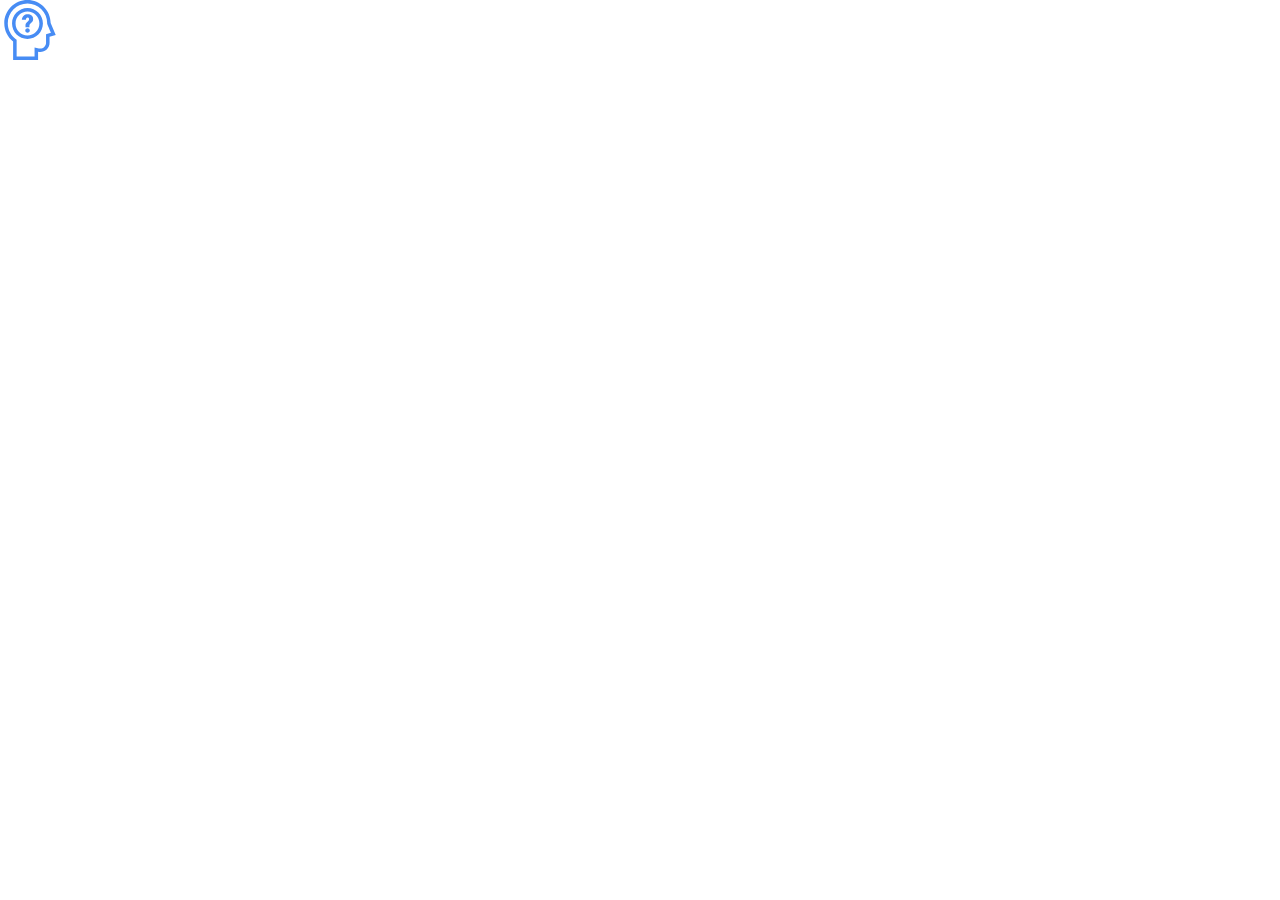
==== index.html @ 790c22fd "build icon component" ====
<!DOCTYPE html>
<html lang="en">
  <head>
    <meta charset="UTF-8" />
    <meta http-equiv="X-UA-Compatible" content="IE=edge" />
    <meta name="viewport" content="width= , initial-scale=1.0" />
    <title>Document</title>
    <link rel="preconnect" href="https://fonts.googleapis.com" />
    <link rel="preconnect" href="https://fonts.gstatic.com" crossorigin />
    <link rel="preconnect" href="https://fonts.googleapis.com" />
    <link rel="preconnect" href="https://fonts.gstatic.com" crossorigin />
    <link
      href="https://fonts.googleapis.com/css2?family=Inter:wght@400;700&family=Open+Sans:wght@300;400;500;600&family=Oswald:wght@400;500;600&display=swap"
      rel="stylesheet"
    />
    <link rel="stylesheet" href="css/normalize.css" />
    <link rel="stylesheet" href="css/styles.css" />
  </head>
  <body>
    <svg class="icon">
      <use xlink:href="images/sprite.svg#idea"></use>
  </body>
</html>
---- css/styles.css ----
:root {
  --color-primary: #ea7bc8;
  --color-secondary: #478cf4;
  --color-third: #f9ca33;
  --color-accent: #5cc5c2;
  --color-heading: #42434a;
  --color-body: #42434a;
}

/* Typography */

html {
  /* 62.5% of 16px = 10px  */
  font-size: 62.5%;
}
body {
  font-family: "Open Sans", Arial, Helvetica, sans-serif;
  font-size: 2rem;
  color: var(--color-body);
}

h1,
h2 {
  font-family: Oswald, Arial, Helvetica, sans-serif;
  margin-bottom: 4rem;
}

h1 {
  color: var(--color-secondary);
  font-size: 9rem;
}

h2 {
  font-size: 4rem;
}

p {
  margin-top: 0;
}

@media screen and (min-width: 1024px) {
  body {
    font-size: 1.8rem;
  }

  h1 {
    font-size: 10rem;
  }

  h2 {
    font-size: 4rem;
  }
}

/* Icons */

.icon {
  width: 60px;
  height: 60px;
  fill: #478cf4;
  /* don't foget to change color to white */
}
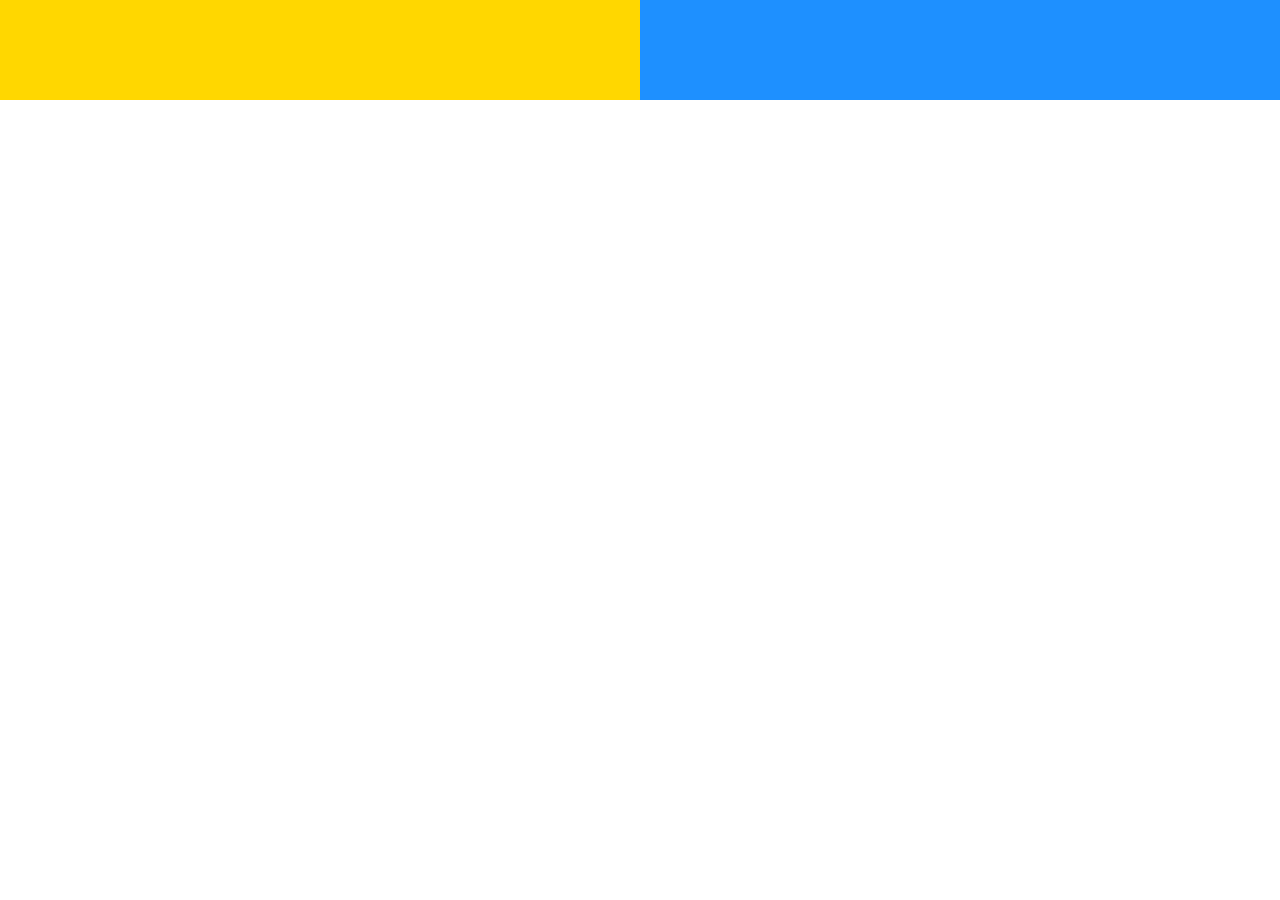
==== commit de3548fc: "made component grids" ====
--- a/index.html
+++ b/index.html
@@ -17,7 +17,9 @@
     <link rel="stylesheet" href="css/styles.css" />
   </head>
   <body>
-    <svg class="icon">
-      <use xlink:href="images/sprite.svg#idea"></use>
+    <div class="grid grid--1x2">
+      <div style="height: 100px; background: gold"></div>
+      <div style="height: 100px; background: dodgerblue"></div>
+    </div>
   </body>
 </html>
--- a/css/styles.css
+++ b/css/styles.css
@@ -60,3 +60,14 @@
   fill: #478cf4;
   /* don't foget to change color to white */
 }
+
+/* Grids */
+.grid {
+  display: grid;
+}
+
+@media screen and (min-width: 768px) {
+  .grid--1x2 {
+    grid-template-columns: repeat(2, 1fr);
+  }
+}
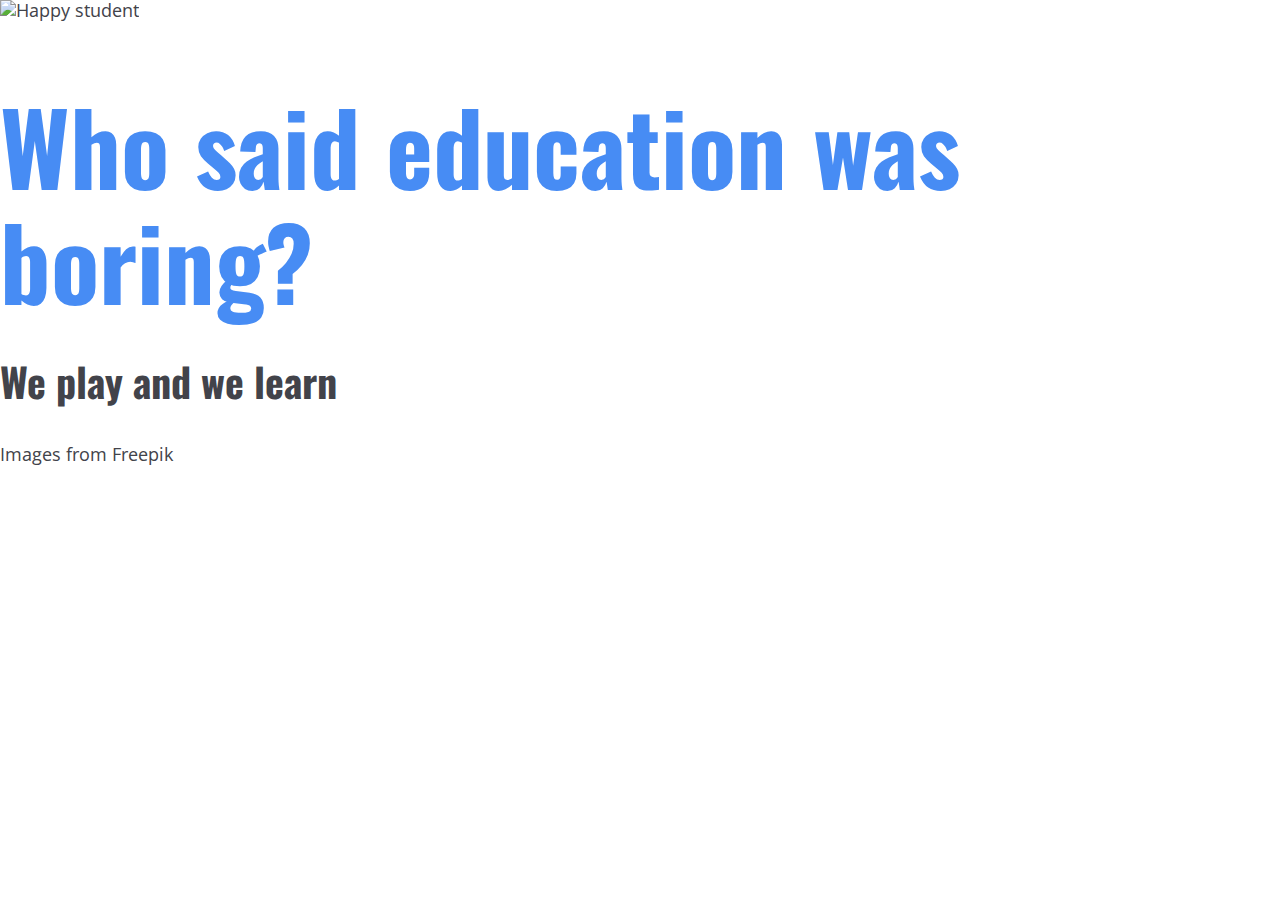
==== commit 88e06035: "add hero component" ====
--- a/index.html
+++ b/index.html
@@ -17,9 +17,31 @@
     <link rel="stylesheet" href="css/styles.css" />
   </head>
   <body>
-    <div class="grid grid--1x2">
-      <div style="height: 100px; background: gold"></div>
-      <div style="height: 100px; background: dodgerblue"></div>
-    </div>
+    <!-- <div class="grid-container">
+      <div class="a">
+        <img
+          class="main__image"
+          src="images/student.jpeg"
+          alt="Happy student"
+        />
+      </div>
+      <div class="b">
+        <h1>Who said education was boring?</h1>
+        <h2>We play and we learn</h2>
+        <p>Images from Freepik</p>
+      </div>
+    </div> -->
+
+    <section class="hero">
+      <div class="hero__picture">
+        <img src="images/student.jpeg" alt="Happy student" />
+      </div>
+
+      <header class="hero__header">
+        <h1>Who said education was boring?</h1>
+        <h2>We play and we learn</h2>
+        <p>Images from Freepik</p>
+      </header>
+    </section>
   </body>
 </html>
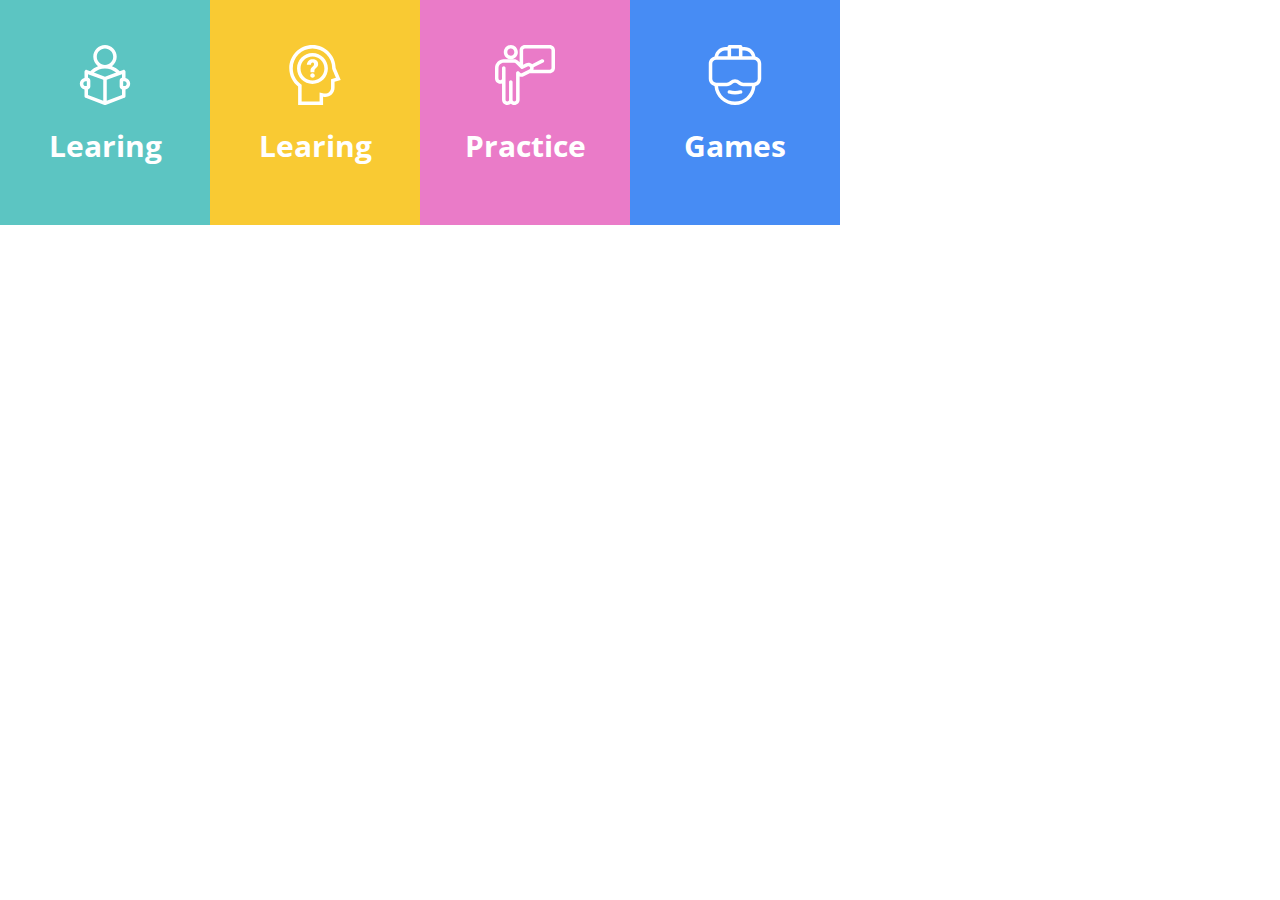
==== commit df36cce0: "add wraperr" ====
--- a/index.html
+++ b/index.html
@@ -17,31 +17,31 @@
     <link rel="stylesheet" href="css/styles.css" />
   </head>
   <body>
-    <!-- <div class="grid-container">
+    <div class="wrapper">
       <div class="a">
-        <img
-          class="main__image"
-          src="images/student.jpeg"
-          alt="Happy student"
-        />
+        <svg class="icon">
+          <use xlink:href="images/sprite.svg#book"></use>
+        </svg>
+        <p>Learing</p>
       </div>
       <div class="b">
-        <h1>Who said education was boring?</h1>
-        <h2>We play and we learn</h2>
-        <p>Images from Freepik</p>
+        <svg class="icon">
+          <use xlink:href="images/sprite.svg#idea"></use>
+        </svg>
+        <p>Learing</p>
       </div>
-    </div> -->
-
-    <section class="hero">
-      <div class="hero__picture">
-        <img src="images/student.jpeg" alt="Happy student" />
+      <div class="c">
+        <svg class="icon">
+          <use xlink:href="images/sprite.svg#teach"></use>
+        </svg>
+        <p>Practice</p>
       </div>
-
-      <header class="hero__header">
-        <h1>Who said education was boring?</h1>
-        <h2>We play and we learn</h2>
-        <p>Images from Freepik</p>
-      </header>
-    </section>
+      <div class="d">
+        <svg class="icon">
+          <use xlink:href="images/sprite.svg#head"></use>
+        </svg>
+        <p>Games</p>
+      </div>
+    </div
   </body>
 </html>
--- a/css/styles.css
+++ b/css/styles.css
@@ -22,34 +22,17 @@
 h1,
 h2 {
   font-family: Oswald, Arial, Helvetica, sans-serif;
-  margin-bottom: 4rem;
 }
 
 h1 {
   color: var(--color-secondary);
-  font-size: 9rem;
+  font-size: 6rem;
+  text-transform: uppercase;
+  margin: 0;
 }
 
 h2 {
   font-size: 4rem;
-}
-
-p {
-  margin-top: 0;
-}
-
-@media screen and (min-width: 1024px) {
-  body {
-    font-size: 1.8rem;
-  }
-
-  h1 {
-    font-size: 10rem;
-  }
-
-  h2 {
-    font-size: 4rem;
-  }
 }
 
 /* Icons */
@@ -57,17 +40,151 @@
 .icon {
   width: 60px;
   height: 60px;
-  fill: #478cf4;
+  fill: #fff;
   /* don't foget to change color to white */
 }
 
-/* Grids */
-.grid {
-  display: grid;
+/* ----------- MY STUFF ----------- */
+/* .grid-container {
+  display: inline-grid;
+  grid-template-columns: auto, auto;
 }
 
-@media screen and (min-width: 768px) {
-  .grid--1x2 {
-    grid-template-columns: repeat(2, 1fr);
-  }
+.a {
+  grid-column: 1;
+  grid-row: 2;
 }
+
+.b {
+  grid-column: 1;
+  grid-row: 1;
+  padding: 50px 0 0 40px;
+  width: 60%;
+} */
+
+.hero {
+  display: inline-grid;
+  grid-template-columns: auto, auto;
+}
+
+.hero .hero__picture {
+  position: relative;
+  width: 550px;
+  height: 600px;
+  margin-bottom: 80px;
+}
+.hero .hero__picture:before {
+  position: absolute;
+  z-index: -1;
+  left: 40px;
+  top: 80px;
+  width: 100%;
+  height: 100%;
+  background: rgb(249, 202, 51);
+  background: linear-gradient(
+    45deg,
+    rgba(249, 202, 51, 1) 0%,
+    rgba(234, 123, 200, 1) 100%
+  );
+  content: "";
+}
+
+.hero .hero__picture img {
+  width: 550px;
+  height: 600px;
+  object-fit: cover;
+  object-position: 0 -35px;
+}
+
+.hero .hero__header {
+  position: absolute;
+  right: 500px;
+  width: 300px;
+  text-align: left;
+}
+
+/* Navigation Bar */
+.nav {
+  display: flex;
+  justify-content: space-between;
+  align-items: center;
+}
+
+.nav__item {
+  padding: 0 2rem;
+  text-transform: uppercase;
+}
+
+.nav__item > a {
+  color: var(--color-heading);
+}
+
+.nav__logo {
+  font-weight: bolder;
+  font-family: Oswald, Arial, Helvetica, sans-serif;
+  font-size: 3rem;
+  color: var(--color-primary);
+}
+
+/* Lists */
+.list {
+  list-style: none;
+  padding-left: 0;
+}
+ul {
+  list-style-type: none;
+  margin: 0;
+  padding: 0;
+  overflow: hidden;
+}
+
+li {
+  float: left;
+}
+
+li a {
+  display: block;
+  text-align: center;
+  padding: 14px 16px;
+  text-decoration: none;
+}
+
+/* Callouts */
+
+.wrapper {
+  display: flex;
+}
+
+.wrapper p {
+  color: white;
+  font-size: 30px;
+  margin: 20px;
+}
+
+.a,
+.b,
+.c,
+.d {
+  width: 210px;
+  height: 180px;
+
+  padding-top: 45px;
+  text-align: center;
+  font-weight: bold;
+}
+
+.a {
+  background: var(--color-accent);
+}
+
+.b {
+  background: var(--color-third);
+}
+
+.c {
+  background: var(--color-primary);
+}
+
+.d {
+  background: var(--color-secondary);
+}
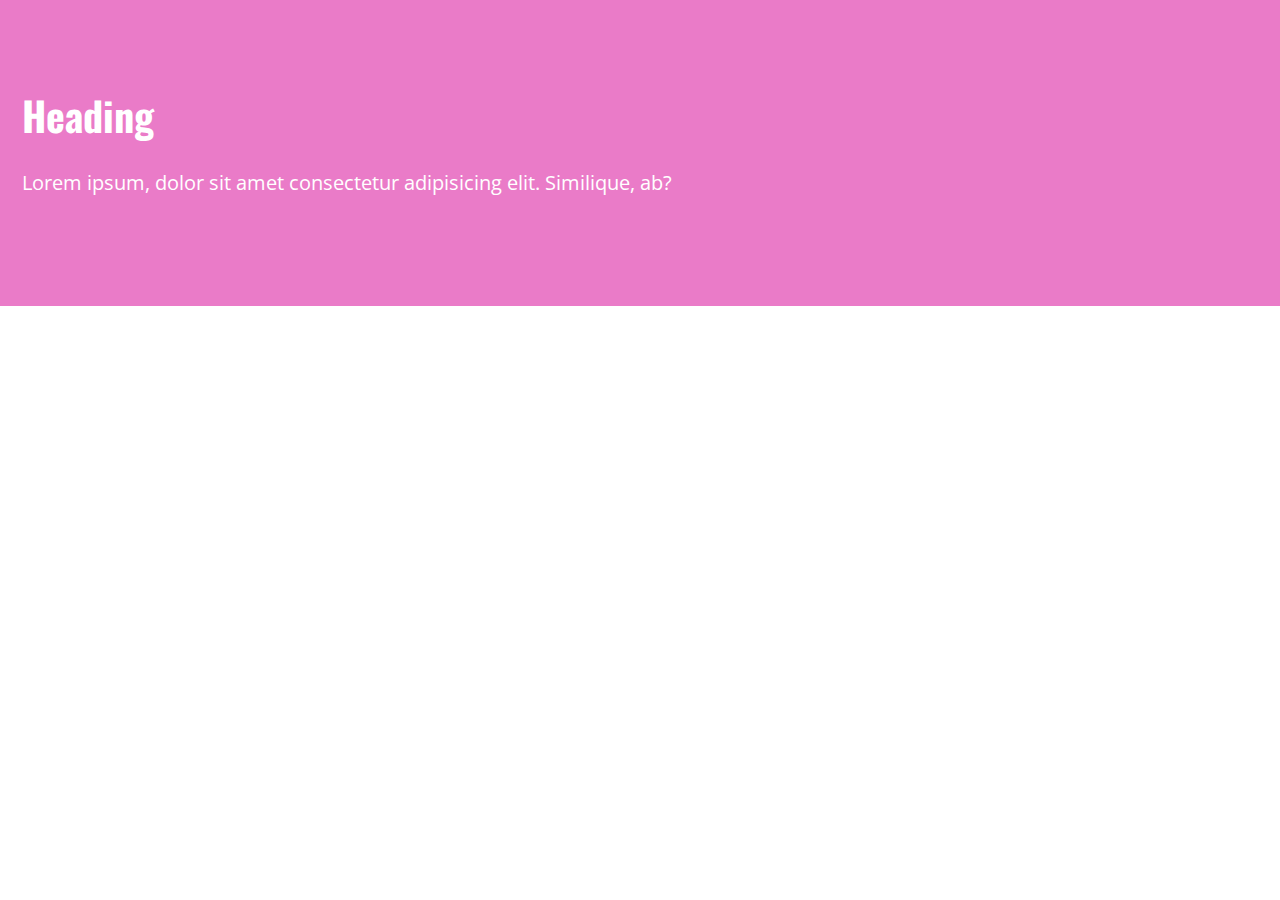
==== commit d9b761dd: "add blocks" ====
--- a/index.html
+++ b/index.html
@@ -17,31 +17,11 @@
     <link rel="stylesheet" href="css/styles.css" />
   </head>
   <body>
-    <div class="wrapper">
-      <div class="a">
-        <svg class="icon">
-          <use xlink:href="images/sprite.svg#book"></use>
-        </svg>
-        <p>Learing</p>
-      </div>
-      <div class="b">
-        <svg class="icon">
-          <use xlink:href="images/sprite.svg#idea"></use>
-        </svg>
-        <p>Learing</p>
-      </div>
-      <div class="c">
-        <svg class="icon">
-          <use xlink:href="images/sprite.svg#teach"></use>
-        </svg>
-        <p>Practice</p>
-      </div>
-      <div class="d">
-        <svg class="icon">
-          <use xlink:href="images/sprite.svg#head"></use>
-        </svg>
-        <p>Games</p>
-      </div>
-    </div
+    <section class="block block--pink">
+      <h2 class="block__heading">Heading</h2>
+      <p>
+        Lorem ipsum, dolor sit amet consectetur adipisicing elit. Similique, ab?
+      </p>
+    </section>
   </body>
 </html>
--- a/css/styles.css
+++ b/css/styles.css
@@ -149,7 +149,7 @@
   text-decoration: none;
 }
 
-/* Callouts */
+/* Wrapper */
 
 .wrapper {
   display: flex;
@@ -188,3 +188,18 @@
 .d {
   background: var(--color-secondary);
 }
+
+/* Block */
+.block {
+  padding: 9rem 2rem;
+  border: 2px solid var(--color-primary);
+}
+
+.block__heading {
+  margin-top: 0;
+}
+
+.block--pink {
+  background: var(--color-primary);
+  color: #fff;
+}
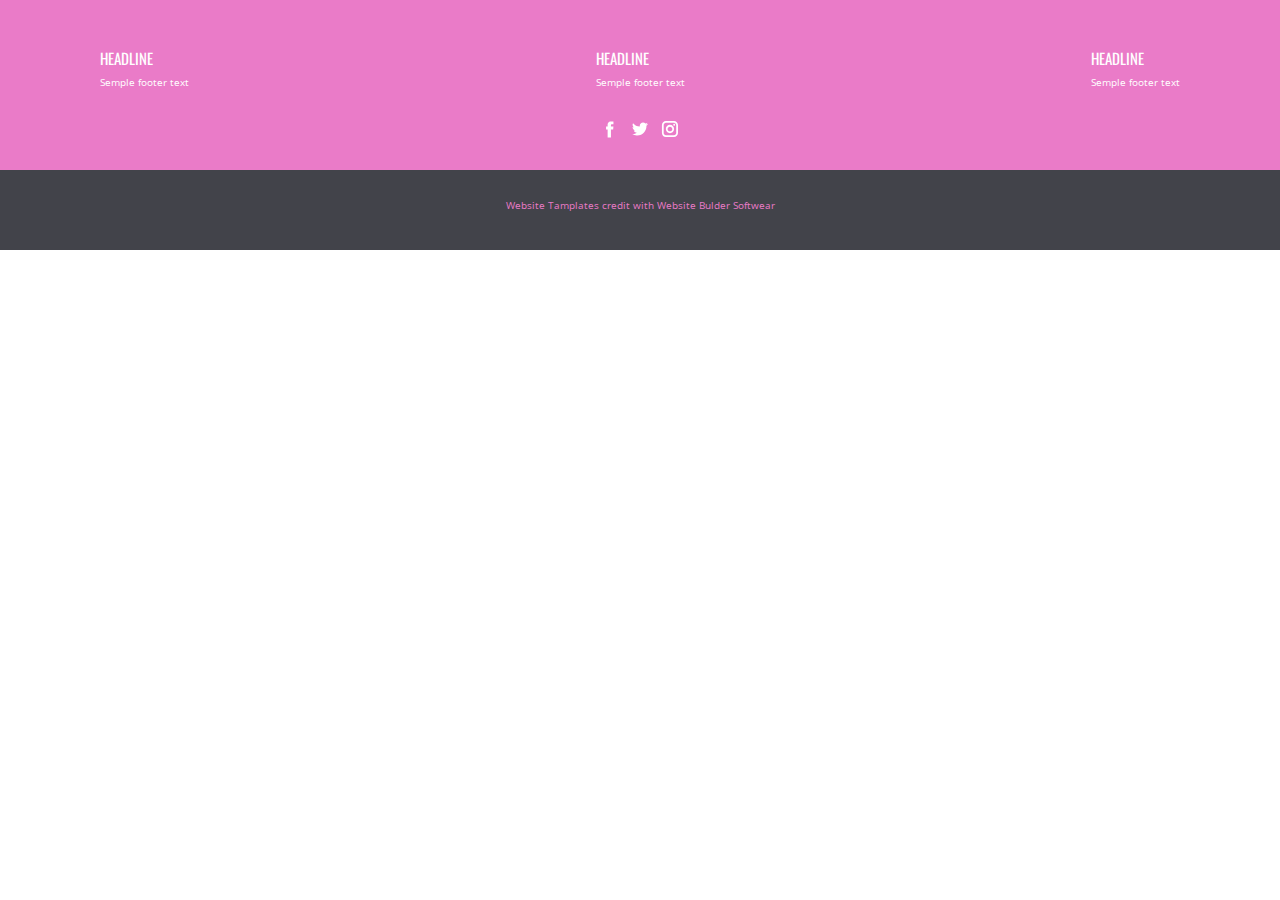
==== commit b221478f: "add footer" ====
--- a/index.html
+++ b/index.html
@@ -17,11 +17,35 @@
     <link rel="stylesheet" href="css/styles.css" />
   </head>
   <body>
-    <section class="block block--pink">
-      <h2 class="block__heading">Heading</h2>
-      <p>
-        Lorem ipsum, dolor sit amet consectetur adipisicing elit. Similique, ab?
-      </p>
-    </section>
+    <div class="footer">
+      <div class="footer-content">
+        <div class="about">
+          <header class="header">Headline</header>
+          <p class="text">Semple footer text</p>
+        </div>
+        <div class="reviews">
+          <header class="header">Headline</header>
+          <p class="text">Semple footer text</p>
+        </div>
+        <div class="contact">
+          <header class="header">Headline</header>
+          <p class="text">Semple footer text</p>
+        </div>
+      </div>
+      <div class="icon-socials">
+        <svg class="icon">
+          <use xlink:href="images/sprite.svg#facebook"></use>
+        </svg>
+        <svg class="icon">
+          <use xlink:href="images/sprite.svg#twitter"></use>
+        </svg>
+        <svg class="icon">
+          <use xlink:href="images/sprite.svg#instagram"></use>
+        </svg>
+      </div>
+      <div class="footer-bottom">
+        Website Tamplates credit with Website Bulder Softwear
+      </div>
+    </div>
   </body>
 </html>
--- a/css/styles.css
+++ b/css/styles.css
@@ -38,10 +38,20 @@
 /* Icons */
 
 .icon {
+  fill: #fff;
   width: 60px;
   height: 60px;
-  fill: #fff;
-  /* don't foget to change color to white */
+}
+
+.icon-socials {
+  display: flex;
+  justify-content: center;
+}
+
+.icon-socials .icon {
+  width: 20px;
+  height: 20px;
+  margin: 0 5px;
 }
 
 /* ----------- MY STUFF ----------- */
@@ -191,7 +201,7 @@
 
 /* Block */
 .block {
-  padding: 9rem 2rem;
+  padding: 10rem 2rem;
   border: 2px solid var(--color-primary);
 }
 
@@ -203,3 +213,47 @@
   background: var(--color-primary);
   color: #fff;
 }
+
+/* Footer */
+
+.footer {
+  background: var(--color-primary);
+  color: #fff;
+  height: 25rem;
+  position: relative;
+  padding: 0 10rem;
+}
+
+.footer-content {
+  display: flex;
+  justify-content: space-between;
+  margin-bottom: 2rem;
+}
+
+.footer-content .header {
+  margin-top: 5rem;
+  text-transform: uppercase;
+  font-family: Oswald, Arial, Helvetica, sans-serif;
+  font-size: 1.5rem;
+  text-align: left;
+}
+
+.footer-content .text {
+  font-size: 1rem;
+  text-align: center;
+  font-weight: normal;
+  font-family: "Open Sans", Arial, Helvetica, sans-serif;
+}
+
+.footer-bottom {
+  background: #42434a;
+  color: var(--color-primary);
+  height: 5rem;
+  width: 100%;
+  font-size: 1rem;
+  text-align: center;
+  position: absolute;
+  bottom: 0px;
+  left: 0px;
+  padding-top: 3rem;
+}
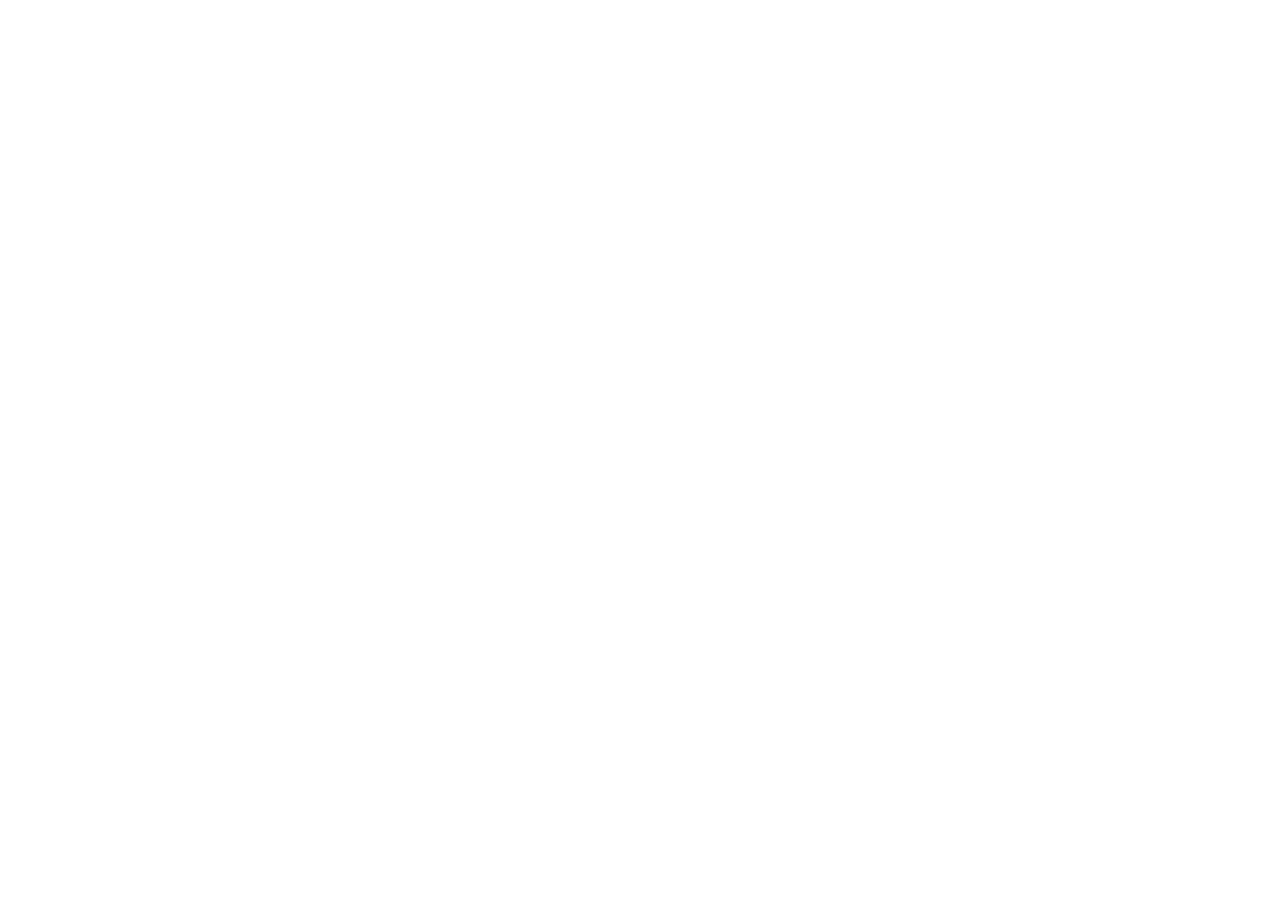
==== commit bfaa14f2: "renamed files" ====
--- a/index.html
+++ b/index.html
@@ -16,36 +16,5 @@
     <link rel="stylesheet" href="css/normalize.css" />
     <link rel="stylesheet" href="css/styles.css" />
   </head>
-  <body>
-    <div class="footer">
-      <div class="footer-content">
-        <div class="about">
-          <header class="header">Headline</header>
-          <p class="text">Semple footer text</p>
-        </div>
-        <div class="reviews">
-          <header class="header">Headline</header>
-          <p class="text">Semple footer text</p>
-        </div>
-        <div class="contact">
-          <header class="header">Headline</header>
-          <p class="text">Semple footer text</p>
-        </div>
-      </div>
-      <div class="icon-socials">
-        <svg class="icon">
-          <use xlink:href="images/sprite.svg#facebook"></use>
-        </svg>
-        <svg class="icon">
-          <use xlink:href="images/sprite.svg#twitter"></use>
-        </svg>
-        <svg class="icon">
-          <use xlink:href="images/sprite.svg#instagram"></use>
-        </svg>
-      </div>
-      <div class="footer-bottom">
-        Website Tamplates credit with Website Bulder Softwear
-      </div>
-    </div>
-  </body>
+  <body></body>
 </html>
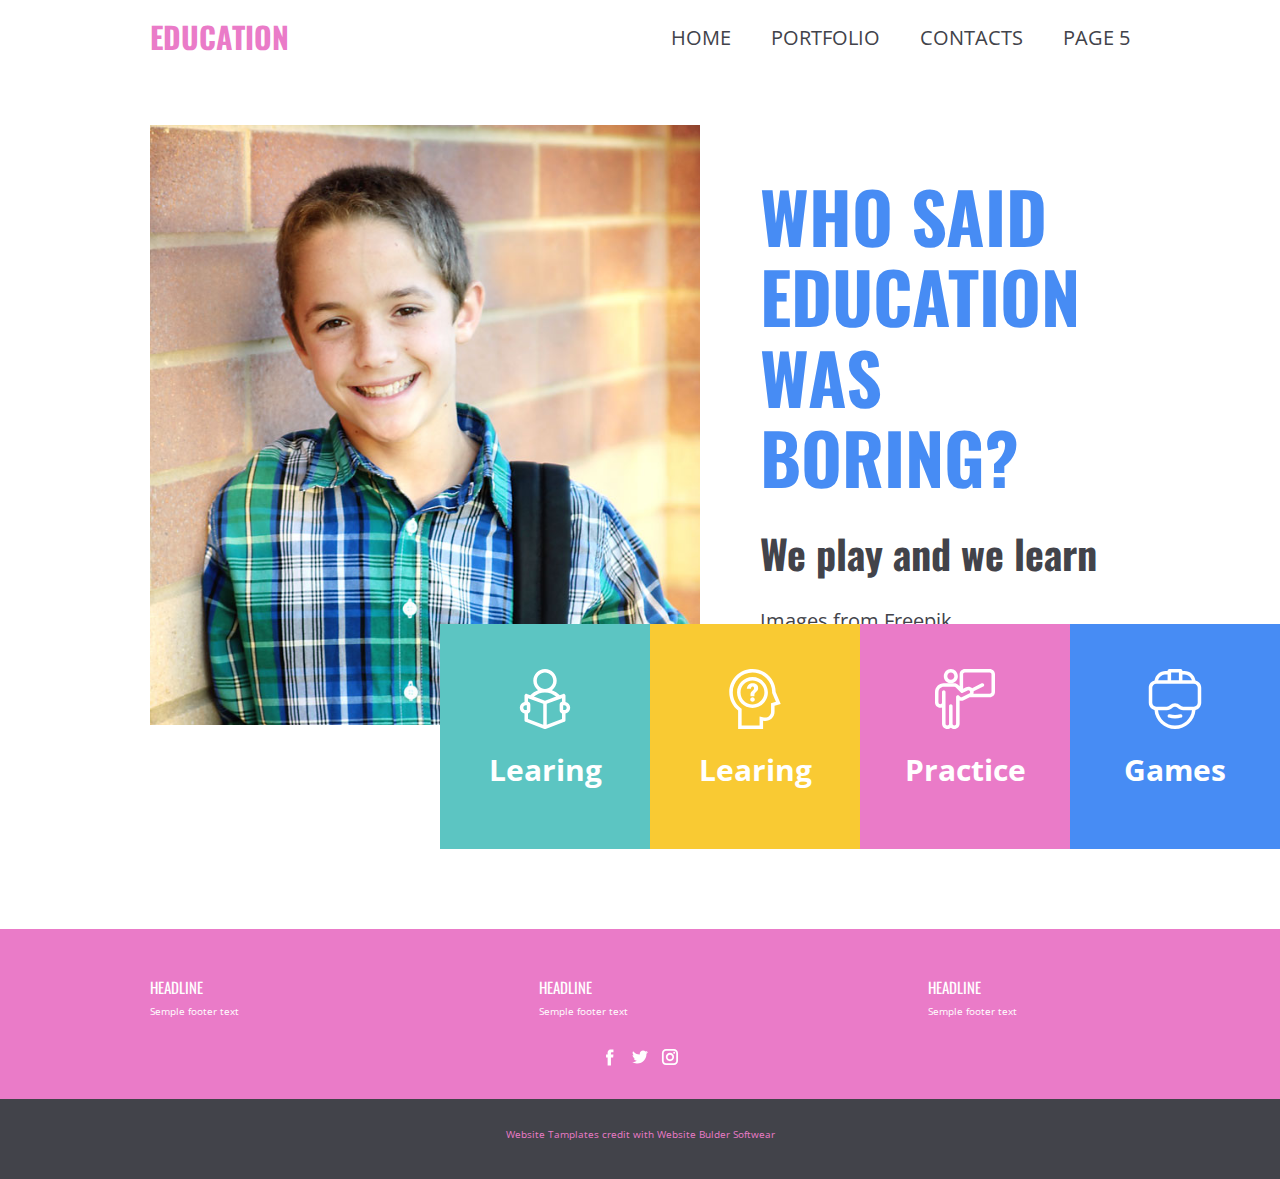
==== commit 927998d0: "add changes" ====
--- a/index.html
+++ b/index.html
@@ -16,5 +16,89 @@
     <link rel="stylesheet" href="css/normalize.css" />
     <link rel="stylesheet" href="css/styles.css" />
   </head>
-  <body></body>
+  <body>
+    <div class="container">
+      <nav class="nav">
+        <div class="nav__logo">EDUCATION</div>
+        <ul class="list">
+          <li class="nav__item"><a href="#">Home</a></li>
+          <li class="nav__item"><a href="#">Portfolio</a></li>
+          <li class="nav__item"><a href="#">Contacts</a></li>
+          <li class="nav__item"><a href="#">Page 5</a></li>
+        </ul>
+      </nav>
+
+      <div class="main">
+        <section class="hero">
+          <div class="hero__picture">
+            <img src="images/student.jpeg" alt="Happy student" />
+          </div>
+
+          <header class="hero__header">
+            <h1>Who said education was boring?</h1>
+            <h2>We play and we learn</h2>
+            <p>Images from Freepik</p>
+          </header>
+        </section>
+
+        <div class="wrapper">
+          <div class="a">
+            <svg class="icon">
+              <use xlink:href="images/sprite.svg#book"></use>
+            </svg>
+            <p>Learing</p>
+          </div>
+          <div class="b">
+            <svg class="icon">
+              <use xlink:href="images/sprite.svg#idea"></use>
+            </svg>
+            <p>Learing</p>
+          </div>
+          <div class="c">
+            <svg class="icon">
+              <use xlink:href="images/sprite.svg#teach"></use>
+            </svg>
+            <p>Practice</p>
+          </div>
+          <div class="d">
+            <svg class="icon">
+              <use xlink:href="images/sprite.svg#head"></use>
+            </svg>
+            <p>Games</p>
+          </div>
+        </div>
+      </div>
+    </div>
+
+    <div class="footer">
+      <div class="footer-content">
+        <div class="about">
+          <header class="header">Headline</header>
+          <p class="text">Semple footer text</p>
+        </div>
+        <div class="reviews">
+          <header class="header">Headline</header>
+          <p class="text">Semple footer text</p>
+        </div>
+        <div class="contact">
+          <header class="header">Headline</header>
+          <p class="text">Semple footer text</p>
+        </div>
+      </div>
+      <div class="icon-socials">
+        <svg class="icon">
+          <use xlink:href="images/sprite.svg#facebook"></use>
+        </svg>
+        <svg class="icon">
+          <use xlink:href="images/sprite.svg#twitter"></use>
+        </svg>
+        <svg class="icon">
+          <use xlink:href="images/sprite.svg#instagram"></use>
+        </svg>
+      </div>
+      <div class="footer-bottom">
+        Website Tamplates credit with Website Bulder Softwear
+      </div>
+    </div>
+  </body>
 </html>
--- a/css/styles.css
+++ b/css/styles.css
@@ -26,7 +26,7 @@
 
 h1 {
   color: var(--color-secondary);
-  font-size: 6rem;
+  font-size: 7rem;
   text-transform: uppercase;
   margin: 0;
 }
@@ -54,63 +54,9 @@
   margin: 0 5px;
 }
 
-/* ----------- MY STUFF ----------- */
-/* .grid-container {
-  display: inline-grid;
-  grid-template-columns: auto, auto;
-}
-
-.a {
-  grid-column: 1;
-  grid-row: 2;
-}
-
-.b {
-  grid-column: 1;
-  grid-row: 1;
-  padding: 50px 0 0 40px;
-  width: 60%;
-} */
-
-.hero {
-  display: inline-grid;
-  grid-template-columns: auto, auto;
-}
-
-.hero .hero__picture {
-  position: relative;
-  width: 550px;
-  height: 600px;
-  margin-bottom: 80px;
-}
-.hero .hero__picture:before {
-  position: absolute;
-  z-index: -1;
-  left: 40px;
-  top: 80px;
-  width: 100%;
-  height: 100%;
-  background: rgb(249, 202, 51);
-  background: linear-gradient(
-    45deg,
-    rgba(249, 202, 51, 1) 0%,
-    rgba(234, 123, 200, 1) 100%
-  );
-  content: "";
-}
-
-.hero .hero__picture img {
-  width: 550px;
-  height: 600px;
-  object-fit: cover;
-  object-position: 0 -35px;
-}
-
-.hero .hero__header {
-  position: absolute;
-  right: 500px;
-  width: 300px;
-  text-align: left;
+/* Container */
+.container {
+  padding: 0 15rem;
 }
 
 /* Navigation Bar */
@@ -118,6 +64,7 @@
   display: flex;
   justify-content: space-between;
   align-items: center;
+  margin: 2rem 0 7rem 0;
 }
 
 .nav__item {
@@ -125,8 +72,13 @@
   text-transform: uppercase;
 }
 
+.nav__item:last-child {
+  padding-right: 0;
+}
+
 .nav__item > a {
   color: var(--color-heading);
+  padding: 0;
 }
 
 .nav__logo {
@@ -136,33 +88,38 @@
   color: var(--color-primary);
 }
 
-/* Lists */
-.list {
-  list-style: none;
-  padding-left: 0;
-}
-ul {
-  list-style-type: none;
-  margin: 0;
-  padding: 0;
-  overflow: hidden;
-}
-
-li {
-  float: left;
-}
-
-li a {
-  display: block;
-  text-align: center;
-  padding: 14px 16px;
-  text-decoration: none;
+/* Main */
+
+.main {
+  position: relative;
+  margin-bottom: 20rem;
+}
+
+/* Hero */
+
+.hero {
+  display: flex;
+  column-gap: 6rem;
+}
+
+.hero__picture img {
+  width: 550px;
+  height: 600px;
+  object-fit: cover;
+  object-position: 0 -35px;
+}
+
+.hero__header {
+  padding-top: 5rem;
 }
 
 /* Wrapper */
 
 .wrapper {
   display: flex;
+  position: absolute;
+  bottom: -12rem;
+  left: 29rem;
 }
 
 .wrapper p {
@@ -199,6 +156,29 @@
   background: var(--color-secondary);
 }
 
+/* Lists */
+.list {
+  list-style: none;
+  padding-left: 0;
+}
+ul {
+  list-style-type: none;
+  margin: 0;
+  padding: 0;
+  overflow: hidden;
+}
+
+li {
+  float: left;
+}
+
+li a {
+  display: block;
+  text-align: center;
+  padding: 14px 16px;
+  text-decoration: none;
+}
+
 /* Block */
 .block {
   padding: 10rem 2rem;
@@ -221,13 +201,14 @@
   color: #fff;
   height: 25rem;
   position: relative;
-  padding: 0 10rem;
+  padding: 0 15rem;
 }
 
 .footer-content {
   display: flex;
-  justify-content: space-between;
+  /* justify-content: space-between; */
   margin-bottom: 2rem;
+  column-gap: 30rem;
 }
 
 .footer-content .header {
